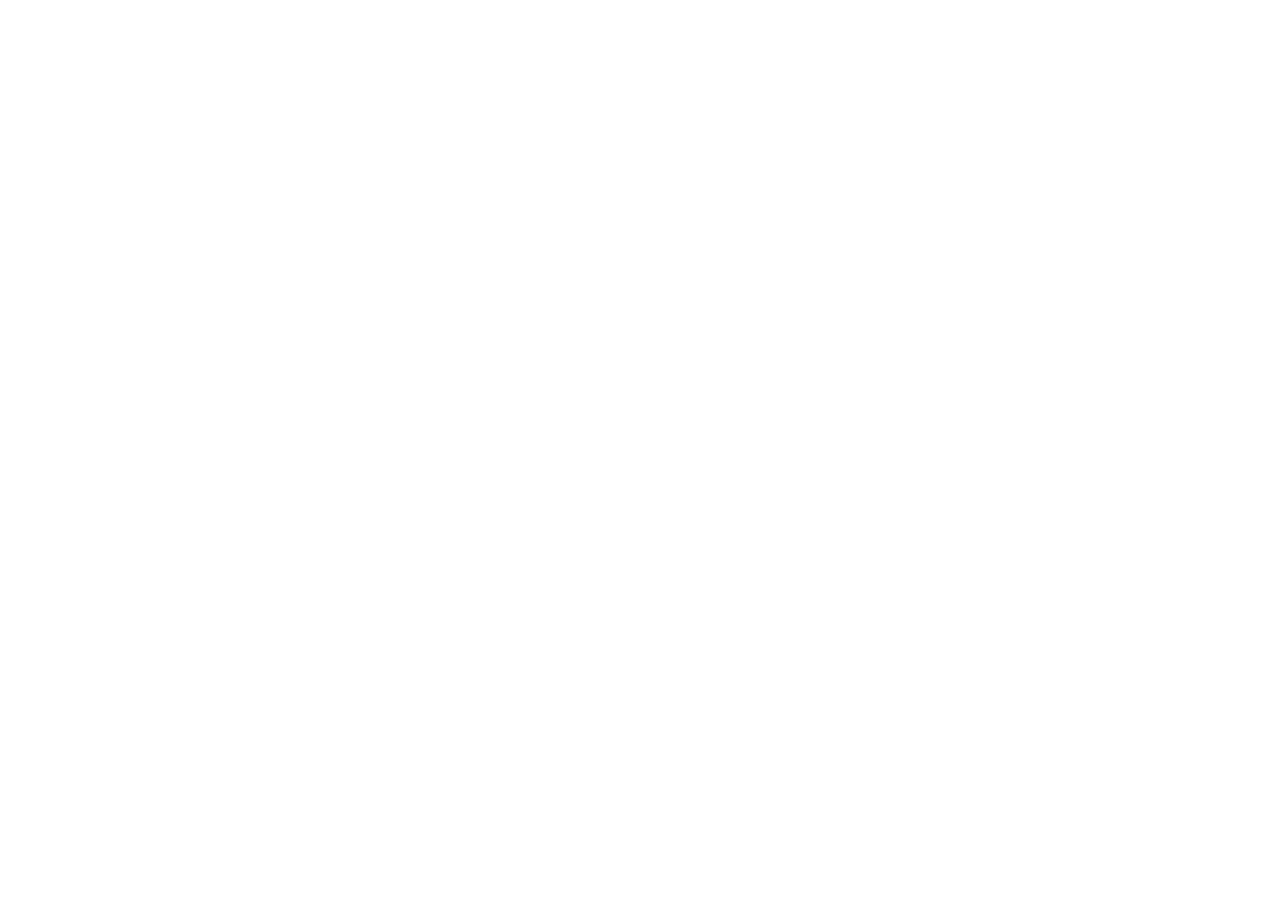
==== index.html @ 7720380a "Create index.html" ====
<!DOCTYPE html>
<html lang="pt-br">
<head>
    <meta charset="UTF-8">
    <meta name="viewport" content="width=device-width, initial-scale=1.0">
    <title>Projeto Rede Social</title>
</head>
<body>
    
</body>
</html>
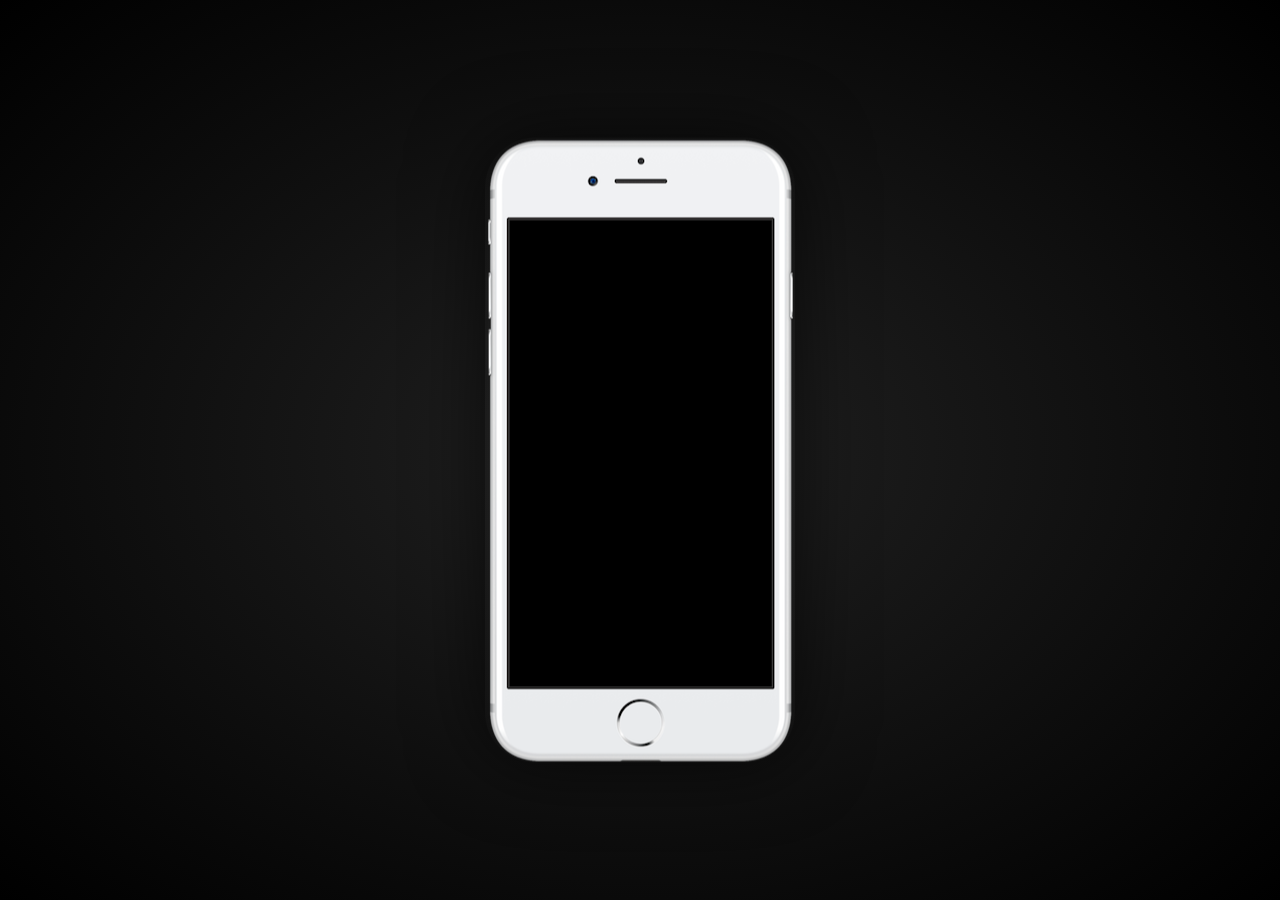
==== commit 0bfd4a6b: "Criando os estilos da página" ====
--- a/index.html
+++ b/index.html
@@ -4,8 +4,17 @@
     <meta charset="UTF-8">
     <meta name="viewport" content="width=device-width, initial-scale=1.0">
     <title>Projeto Rede Social</title>
+    <link rel="shortcut icon" href="favicon.ico" type="image/x-icon">
+    <link rel="stylesheet" href="style/style.css">
 </head>
 <body>
-    
+    <main>
+        <section id="telefone">
+
+        </section>
+        <section id="redessociais">
+
+        </section>
+    </main>
 </body>
 </html>
--- a/style/style.css
+++ b/style/style.css
@@ -0,0 +1,38 @@
+@charset "UTF-8";
+
+* {
+    padding: 0px;
+    margin: 0px;
+    font-family: Verdana, Geneva, Tahoma, sans-serif;
+}
+
+html, body {
+    height: 100vh;
+    width: 100vw;
+}
+
+body {
+    background: radial-gradient(rgb(34, 34, 34), rgb(0, 0, 0));
+    background-attachment: fixed;
+}
+
+main {
+    position: relative;
+    height: 100vh;
+    /* background-color: rgb(126, 76, 76); */
+}
+
+#telefone {
+    position: absolute;
+    top: 50%;
+    left: 50%;
+
+    transform: translate(-50%, -50%);
+
+    height: 625px;
+    width: 310px;
+    background: url(../img/frame-iphone.png) no-repeat;
+    border-radius: 50px;
+    box-shadow: 0px 0px 75px #000000a4;
+    
+}
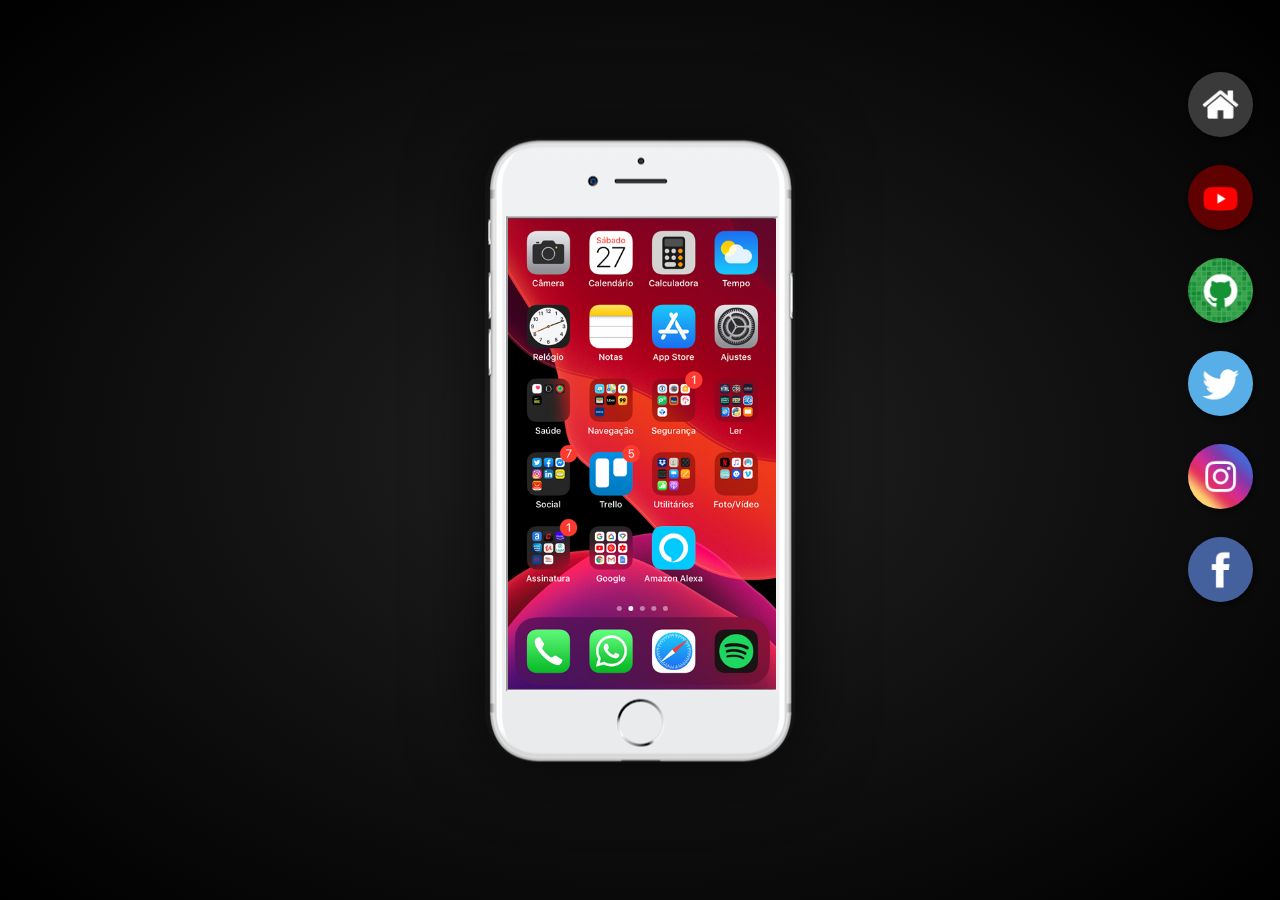
==== commit 7c67d554: "Estilizando a tela e os botões" ====
--- a/index.html
+++ b/index.html
@@ -10,10 +10,23 @@
 <body>
     <main>
         <section id="telefone">
-
+            <iframe id="tela" name="tela" src="pags/home.html">
+                Seu navegador não é compatível com isto...
+            </iframe>
         </section>
         <section id="redessociais">
-
+            <a href="pags/home.html" target="tela" ><img id="home" src="img/logo-home.jpg" alt=" Logo Home">
+            </a><br>
+            <a href="#" target="tela"><img id="youtube" src="img/logo-youtube.jpg" alt="Logo Youtube">
+            </a><br>
+            <a href="#" target="tela"> <img id="github" src="img/logo-github.jpg" alt="Logo Github">
+            </a><br>
+            <a href="#" target="tela"><img id="twitter" src="img/logo-twitter.jpg" alt="Logo Twitter">
+            </a><br>
+            <a href="#" target="tela"><img id="instagram" src="img/logo-instagram.jpg" alt="Logo Instagram">
+            </a><br>
+            <a href="#" target="tela"><img id="facebook" src="img/logo-facebook.jpg" alt="Logo Facebook">
+            </a>
         </section>
     </main>
 </body>
--- a/style/style.css
+++ b/style/style.css
@@ -35,4 +35,42 @@
     border-radius: 50px;
     box-shadow: 0px 0px 75px #000000a4;
     
-}+}
+
+iframe#tela {
+    position: relative;
+    top: 79px;
+    left: 21px;
+
+    width: 268px;
+    height: 471px;
+}
+
+section#redessociais {
+    text-align: right;
+}
+
+section#redessociais img {
+    position: relative;
+    top: 60px;
+    right: 15px;
+    height: 65px;
+    margin: 12px;
+    box-shadow: 2px 2px 5px rgba(0, 0, 0, 0.582);
+    border-radius: 50%;
+    box-sizing: border-box;
+
+}
+
+section#redessociais img:hover {
+    transform: scale(1.1);
+    transition: transform .2s ease-in, box-shadow .2s ease-in;
+}
+
+img#home:hover{
+    box-shadow: 0px 0px 15px #ffffffa9;
+    transition: transform .5s ease-out, 1s ease-out;
+}
+img#youtube:hover{
+    box-shadow: 0px 0px 15px #ff0000a9;
+}
